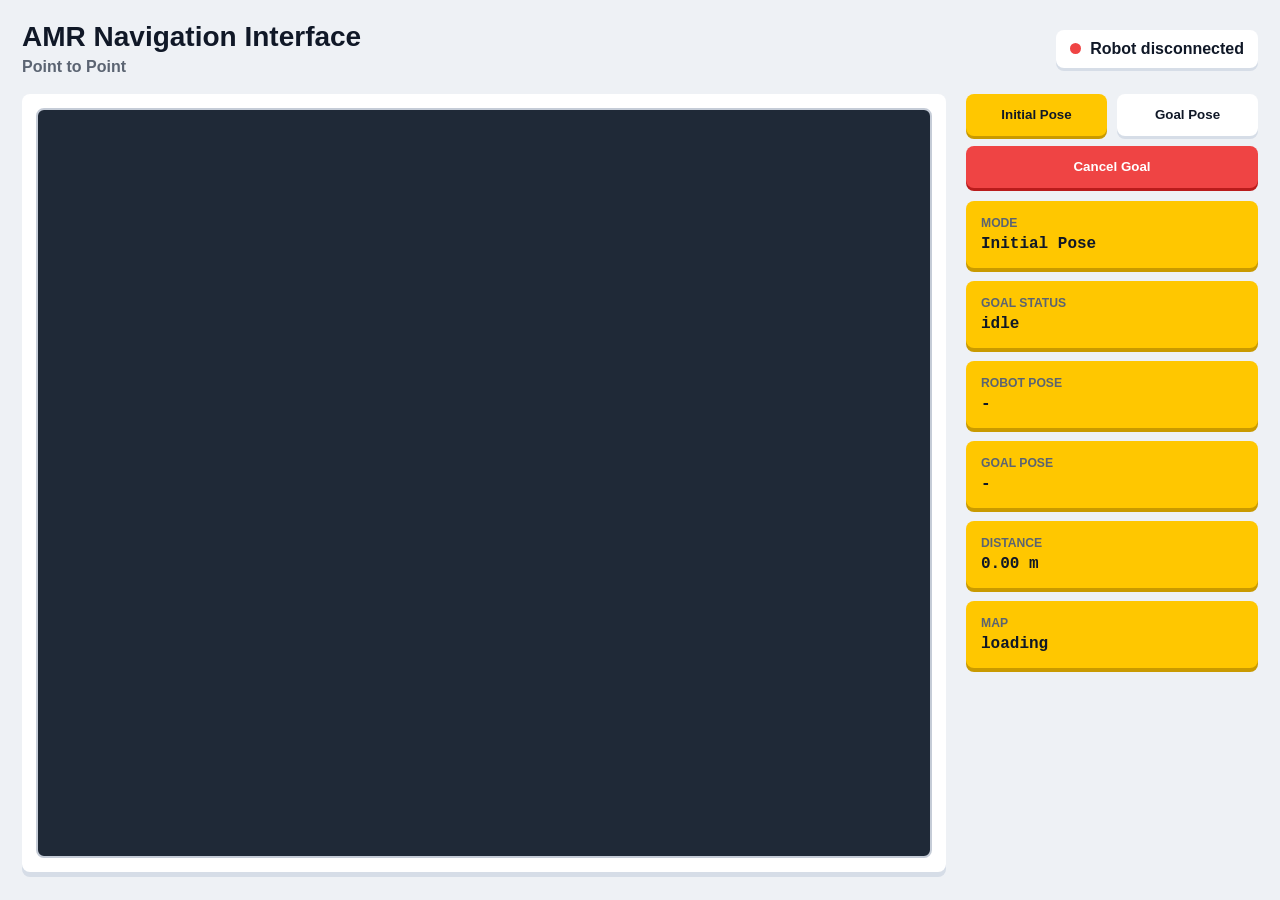
==== amr_ws/src/amr_nav_interface/amr_nav_interface/static/index.html @ f67d4182 "Add files via upload" ====
<!DOCTYPE html>
<html lang="id">
<head>
  <meta charset="UTF-8">
  <meta name="viewport" content="width=device-width, initial-scale=1.0">
  <title>AMR Navigation Interface</title>
  <style>
    :root {
      --bg: #eef1f5;
      --panel: #ffffff;
      --ink: #101827;
      --muted: #5b6472;
      --line: #d6dde7;
      --yellow: #ffc700;
      --yellow-shadow: #c99a00;
      --green: #22c55e;
      --red: #ef4444;
      --blue: #2563eb;
      --canvas: #1f2937;
      --font: Arial, Helvetica, sans-serif;
      --mono: "Courier New", monospace;
    }

    * { box-sizing: border-box; margin: 0; padding: 0; }

    body {
      min-height: 100vh;
      padding: 22px;
      background: var(--bg);
      color: var(--ink);
      font-family: var(--font);
    }

    header {
      display: flex;
      justify-content: space-between;
      align-items: center;
      gap: 18px;
      margin-bottom: 18px;
    }

    h1 { font-size: 1.75rem; line-height: 1.1; }

    .subtitle {
      margin-top: 5px;
      color: var(--muted);
      font-weight: 700;
    }

    .status-pill {
      display: inline-flex;
      align-items: center;
      gap: 9px;
      min-height: 38px;
      padding: 9px 14px;
      border-radius: 8px;
      background: var(--panel);
      box-shadow: 0 3px 0 var(--line);
      font-weight: 900;
      white-space: nowrap;
    }

    .dot {
      width: 11px;
      height: 11px;
      border-radius: 50%;
      background: var(--red);
    }

    .status-pill.ok .dot {
      background: var(--green);
      animation: pulse 1.6s infinite;
    }

    .layout {
      display: grid;
      grid-template-columns: minmax(0, 1fr) 292px;
      gap: 20px;
      align-items: start;
    }

    .map-panel {
      background: var(--panel);
      border-radius: 8px;
      padding: 14px;
      box-shadow: 0 5px 0 var(--line);
    }

    .canvas-wrap {
      position: relative;
      width: 100%;
      min-height: 420px;
      height: calc(100vh - 150px);
      border: 2px solid #c5ccd7;
      border-radius: 8px;
      overflow: hidden;
      background: var(--canvas);
    }

    canvas {
      display: block;
      width: 100%;
      height: 100%;
      cursor: crosshair;
    }

    .side {
      display: grid;
      gap: 13px;
    }

    .toolbar {
      display: grid;
      grid-template-columns: 1fr 1fr;
      gap: 10px;
    }

    button {
      min-height: 42px;
      border: none;
      border-radius: 8px;
      padding: 9px 12px;
      font-family: var(--font);
      font-weight: 900;
      color: var(--ink);
      background: var(--panel);
      box-shadow: 0 3px 0 var(--line);
      cursor: pointer;
    }

    button.active {
      background: var(--yellow);
      box-shadow: 0 3px 0 var(--yellow-shadow);
    }

    button.danger {
      grid-column: 1 / -1;
      color: #ffffff;
      background: var(--red);
      box-shadow: 0 3px 0 #b91c1c;
    }

    button:active { transform: translateY(2px); box-shadow: 0 1px 0 var(--line); }

    .metric {
      padding: 15px;
      border-radius: 8px;
      background: var(--yellow);
      box-shadow: 0 4px 0 var(--yellow-shadow);
    }

    .metric-label {
      color: var(--muted);
      font-size: .76rem;
      font-weight: 900;
      text-transform: uppercase;
    }

    .metric-value {
      margin-top: 5px;
      font-family: var(--mono);
      font-size: 1rem;
      font-weight: 700;
      overflow-wrap: anywhere;
    }

    @keyframes pulse {
      0%, 100% { box-shadow: 0 0 0 0 rgba(34, 197, 94, .45); }
      50% { box-shadow: 0 0 0 7px rgba(34, 197, 94, 0); }
    }

    @media (max-width: 900px) {
      body { padding: 15px; }
      header { align-items: flex-start; flex-direction: column; }
      .layout { grid-template-columns: 1fr; }
      .canvas-wrap { height: 62vh; min-height: 330px; }
    }
  </style>
</head>
<body>
  <header>
    <div>
      <h1>AMR Navigation Interface</h1>
      <div class="subtitle">Point to Point</div>
    </div>
    <div class="status-pill" id="robotPill">
      <span class="dot"></span>
      <span id="robotText">Robot disconnected</span>
    </div>
  </header>

  <div class="layout">
    <main class="map-panel">
      <div class="canvas-wrap">
        <canvas id="mapCanvas"></canvas>
      </div>
    </main>

    <aside class="side">
      <div class="toolbar">
        <button id="initialBtn" class="active" onclick="setMode('initial')">Initial Pose</button>
        <button id="goalBtn" onclick="setMode('goal')">Goal Pose</button>
        <button class="danger" onclick="cancelGoal()">Cancel Goal</button>
      </div>

      <div class="metric">
        <div class="metric-label">Mode</div>
        <div class="metric-value" id="modeValue">Initial Pose</div>
      </div>
      <div class="metric">
        <div class="metric-label">Goal Status</div>
        <div class="metric-value" id="goalStatus">idle</div>
      </div>
      <div class="metric">
        <div class="metric-label">Robot Pose</div>
        <div class="metric-value" id="robotPose">-</div>
      </div>
      <div class="metric">
        <div class="metric-label">Goal Pose</div>
        <div class="metric-value" id="goalPose">-</div>
      </div>
      <div class="metric">
        <div class="metric-label">Distance</div>
        <div class="metric-value" id="distance">0.00 m</div>
      </div>
      <div class="metric">
        <div class="metric-label">Map</div>
        <div class="metric-value" id="mapInfo">loading</div>
      </div>
    </aside>
  </div>

  <script>
    const canvas = document.getElementById('mapCanvas');
    const ctx = canvas.getContext('2d');

    let mapData = null;
    let mapImage = null;
    let state = {};
    let mode = 'initial';
    let transform = { scale: 1, ox: 0, oy: 0, width: 0, height: 0 };
    let dragStart = null;
    let dragEnd = null;

    function resizeCanvas() {
      const rect = canvas.getBoundingClientRect();
      const ratio = window.devicePixelRatio || 1;
      canvas.width = Math.floor(rect.width * ratio);
      canvas.height = Math.floor(rect.height * ratio);
      ctx.setTransform(ratio, 0, 0, ratio, 0, 0);
      return rect;
    }

    function setMode(nextMode) {
      mode = nextMode;
      document.getElementById('initialBtn').classList.toggle('active', mode === 'initial');
      document.getElementById('goalBtn').classList.toggle('active', mode === 'goal');
      document.getElementById('modeValue').textContent =
        mode === 'initial' ? 'Initial Pose' : 'Goal Pose';
    }

    function createMapImage() {
      if (!mapData || !mapData.width || !mapData.height) return;

      const offscreen = document.createElement('canvas');
      offscreen.width = mapData.width;
      offscreen.height = mapData.height;
      const imageCtx = offscreen.getContext('2d');
      const image = imageCtx.createImageData(mapData.width, mapData.height);

      for (let y = 0; y < mapData.height; y++) {
        for (let x = 0; x < mapData.width; x++) {
          const srcIndex = x + (mapData.height - 1 - y) * mapData.width;
          const value = mapData.data[srcIndex];
          const dstIndex = (x + y * mapData.width) * 4;
          let shade = 205;
          if (value === 0) shade = 248;
          if (value > 50) shade = 35;
          image.data[dstIndex] = shade;
          image.data[dstIndex + 1] = shade;
          image.data[dstIndex + 2] = shade;
          image.data[dstIndex + 3] = 255;
        }
      }

      imageCtx.putImageData(image, 0, 0);
      mapImage = offscreen;
    }

    function computeTransform(rect) {
      if (!mapData || !mapData.width || !mapData.height) return;
      const scale = Math.min(rect.width / mapData.width, rect.height / mapData.height) * 0.96;
      transform = {
        scale,
        ox: (rect.width - mapData.width * scale) / 2,
        oy: (rect.height - mapData.height * scale) / 2,
        width: rect.width,
        height: rect.height,
      };
    }

    function worldToCanvas(point) {
      const res = mapData.resolution;
      const origin = mapData.origin || { x: 0, y: 0 };
      const gx = (point.x - origin.x) / res;
      const gy = (point.y - origin.y) / res;
      return {
        x: transform.ox + gx * transform.scale,
        y: transform.oy + (mapData.height - gy) * transform.scale,
      };
    }

    function canvasToWorld(px, py) {
      const res = mapData.resolution;
      const origin = mapData.origin || { x: 0, y: 0 };
      const gx = (px - transform.ox) / transform.scale;
      const gy = mapData.height - ((py - transform.oy) / transform.scale);
      return {
        x: origin.x + gx * res,
        y: origin.y + gy * res,
      };
    }

    function drawArrow(pose, color, size) {
      if (!pose || !mapData) return;
      const p = worldToCanvas(pose);
      const yaw = pose.yaw || 0;
      ctx.save();
      ctx.translate(p.x, p.y);
      ctx.rotate(-yaw);
      ctx.fillStyle = color;
      ctx.beginPath();
      ctx.moveTo(size, 0);
      ctx.lineTo(-size * 0.7, -size * 0.55);
      ctx.lineTo(-size * 0.45, 0);
      ctx.lineTo(-size * 0.7, size * 0.55);
      ctx.closePath();
      ctx.fill();
      ctx.restore();
    }

    function drawPath(path, color, width) {
      if (!path || path.length < 2 || !mapData) return;
      ctx.strokeStyle = color;
      ctx.lineWidth = width;
      ctx.beginPath();
      path.forEach((point, index) => {
        const p = worldToCanvas(point);
        if (index === 0) ctx.moveTo(p.x, p.y);
        else ctx.lineTo(p.x, p.y);
      });
      ctx.stroke();
    }

    function drawPreview() {
      if (!dragStart || !dragEnd) return;
      const start = worldToCanvas(dragStart);
      const end = worldToCanvas(dragEnd);
      ctx.strokeStyle = '#2563eb';
      ctx.lineWidth = 2;
      ctx.beginPath();
      ctx.moveTo(start.x, start.y);
      ctx.lineTo(end.x, end.y);
      ctx.stroke();
    }

    function draw() {
      const rect = resizeCanvas();
      ctx.fillStyle = '#1f2937';
      ctx.fillRect(0, 0, rect.width, rect.height);

      if (!mapData || !mapImage) return;

      computeTransform(rect);
      ctx.imageSmoothingEnabled = false;
      ctx.drawImage(
        mapImage,
        transform.ox,
        transform.oy,
        mapData.width * transform.scale,
        mapData.height * transform.scale
      );

      drawPath(state.path, '#2563eb', 3);
      drawArrow(state.initial_pose, '#f59e0b', 10);
      drawArrow(state.goal_pose, '#ef4444', 12);
      drawArrow(state.robot_pose, '#22c55e', 13);
      drawPreview();
    }

    function canvasPoint(event) {
      const rect = canvas.getBoundingClientRect();
      return {
        x: event.clientX - rect.left,
        y: event.clientY - rect.top,
      };
    }

    canvas.addEventListener('pointerdown', event => {
      if (!mapData) return;
      const p = canvasPoint(event);
      dragStart = canvasToWorld(p.x, p.y);
      dragEnd = dragStart;
      draw();
    });

    canvas.addEventListener('pointermove', event => {
      if (!dragStart || !mapData) return;
      const p = canvasPoint(event);
      dragEnd = canvasToWorld(p.x, p.y);
      draw();
    });

    canvas.addEventListener('pointerup', async event => {
      if (!dragStart || !mapData) return;
      const p = canvasPoint(event);
      dragEnd = canvasToWorld(p.x, p.y);

      const dx = dragEnd.x - dragStart.x;
      const dy = dragEnd.y - dragStart.y;
      const yaw = Math.hypot(dx, dy) > 0.03 ? Math.atan2(dy, dx) : 0.0;
      const payload = { x: dragStart.x, y: dragStart.y, yaw };
      dragStart = null;
      dragEnd = null;

      if (mode === 'initial') {
        await postJson('/api/nav/initial_pose', payload);
      } else {
        await postJson('/api/nav/goal', payload);
      }
      await fetchState();
    });

    async function postJson(url, payload) {
      const res = await fetch(url, {
        method: 'POST',
        headers: { 'Content-Type': 'application/json' },
        body: JSON.stringify(payload),
      });
      return res.json();
    }

    async function cancelGoal() {
      await fetch('/api/nav/cancel', { method: 'POST' });
      await fetchState();
    }

    function formatPose(pose) {
      if (!pose) return '-';
      const deg = (pose.yaw || 0) * 180 / Math.PI;
      return `${pose.x.toFixed(2)}, ${pose.y.toFixed(2)}, ${deg.toFixed(0)} deg`;
    }

    function updateMetrics() {
      const pill = document.getElementById('robotPill');
      const connected = Boolean(state.robot_connected);
      pill.className = `status-pill ${connected ? 'ok' : ''}`;
      document.getElementById('robotText').textContent =
        connected ? 'Robot connected' : 'Robot disconnected';
      document.getElementById('goalStatus').textContent = state.goal_status || 'idle';
      document.getElementById('robotPose').textContent = formatPose(state.robot_pose);
      document.getElementById('goalPose').textContent = formatPose(state.goal_pose);
      const distance = state.feedback ? Number(state.feedback.distance_remaining || 0) : 0;
      document.getElementById('distance').textContent = `${distance.toFixed(2)} m`;
      document.getElementById('mapInfo').textContent = mapData
        ? `${mapData.width} x ${mapData.height}`
        : 'loading';
    }

    async function fetchMap() {
      const res = await fetch('/api/nav/map');
      const data = await res.json();
      if (data.width && data.height) {
        mapData = data;
        createMapImage();
        updateMetrics();
        draw();
      }
    }

    async function fetchState() {
      const res = await fetch('/api/nav/state');
      state = await res.json();
      updateMetrics();
      draw();
      if (!mapData && state.map_ready) fetchMap();
    }

    window.addEventListener('resize', draw);
    fetchMap();
    fetchState();
    setInterval(fetchState, 300);
    setInterval(fetchMap, 5000);
  </script>
</body>
</html>
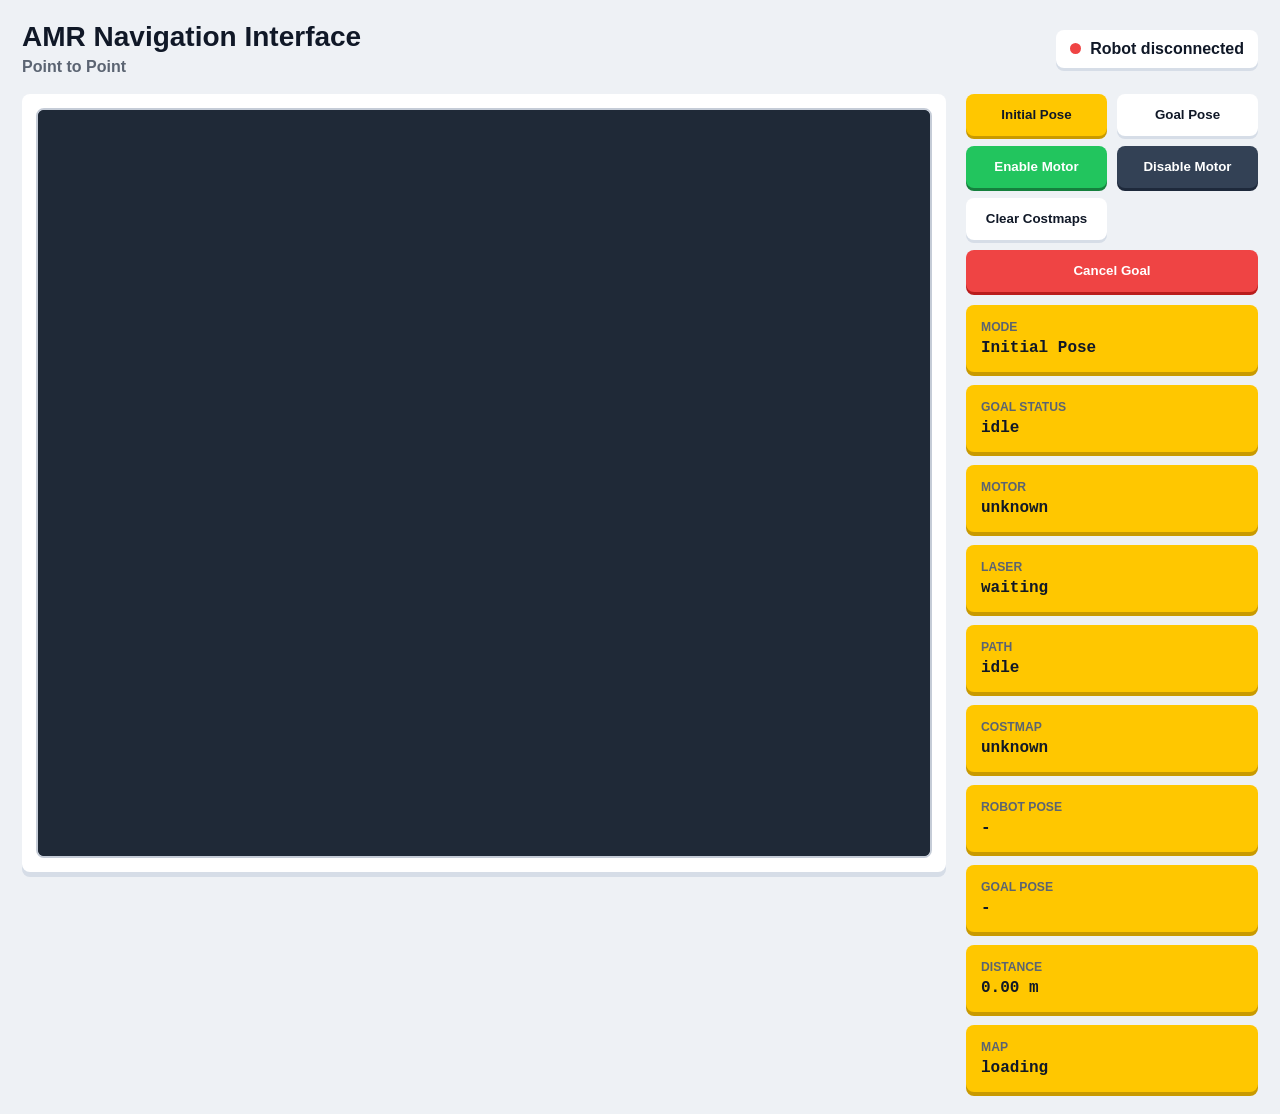
==== commit 882bada9: "update html" ====
--- a/amr_ws/src/amr_nav_interface/amr_nav_interface/static/index.html
+++ b/amr_ws/src/amr_nav_interface/amr_nav_interface/static/index.html
@@ -140,6 +140,18 @@
       box-shadow: 0 3px 0 #b91c1c;
     }
 
+    button.motor-on {
+      color: #ffffff;
+      background: var(--green);
+      box-shadow: 0 3px 0 #15803d;
+    }
+
+    button.motor-off {
+      color: #ffffff;
+      background: #334155;
+      box-shadow: 0 3px 0 #1e293b;
+    }
+
     button:active { transform: translateY(2px); box-shadow: 0 1px 0 var(--line); }
 
     .metric {
@@ -200,6 +212,9 @@
       <div class="toolbar">
         <button id="initialBtn" class="active" onclick="setMode('initial')">Initial Pose</button>
         <button id="goalBtn" onclick="setMode('goal')">Goal Pose</button>
+        <button class="motor-on" onclick="setMotor(true)">Enable Motor</button>
+        <button class="motor-off" onclick="setMotor(false)">Disable Motor</button>
+        <button onclick="clearCostmaps()">Clear Costmaps</button>
         <button class="danger" onclick="cancelGoal()">Cancel Goal</button>
       </div>
 
@@ -210,6 +225,22 @@
       <div class="metric">
         <div class="metric-label">Goal Status</div>
         <div class="metric-value" id="goalStatus">idle</div>
+      </div>
+      <div class="metric">
+        <div class="metric-label">Motor</div>
+        <div class="metric-value" id="motorStatus">unknown</div>
+      </div>
+      <div class="metric">
+        <div class="metric-label">Laser</div>
+        <div class="metric-value" id="laserStatus">waiting</div>
+      </div>
+      <div class="metric">
+        <div class="metric-label">Path</div>
+        <div class="metric-value" id="pathStatus">idle</div>
+      </div>
+      <div class="metric">
+        <div class="metric-label">Costmap</div>
+        <div class="metric-value" id="costmapStatus">unknown</div>
       </div>
       <div class="metric">
         <div class="metric-label">Robot Pose</div>
@@ -352,6 +383,17 @@
       ctx.stroke();
     }
 
+    function drawLaser(points) {
+      if (!points || !points.length || !mapData) return;
+      ctx.fillStyle = '#06b6d4';
+      for (const point of points) {
+        const p = worldToCanvas(point);
+        ctx.beginPath();
+        ctx.arc(p.x, p.y, 1.8, 0, Math.PI * 2);
+        ctx.fill();
+      }
+    }
+
     function drawPreview() {
       if (!dragStart || !dragEnd) return;
       const start = worldToCanvas(dragStart);
@@ -381,6 +423,7 @@
         mapData.height * transform.scale
       );
 
+      drawLaser(state.laser_points);
       drawPath(state.path, '#2563eb', 3);
       drawArrow(state.initial_pose, '#f59e0b', 10);
       drawArrow(state.goal_pose, '#ef4444', 12);
@@ -426,7 +469,10 @@
       if (mode === 'initial') {
         await postJson('/api/nav/initial_pose', payload);
       } else {
-        await postJson('/api/nav/goal', payload);
+        const result = await postJson('/api/nav/goal', payload);
+        if (!result.ok) {
+          state.goal_status = result.status || 'goal_error';
+        }
       }
       await fetchState();
     });
@@ -445,6 +491,22 @@
       await fetchState();
     }
 
+    async function clearCostmaps() {
+      const res = await fetch('/api/nav/clear_costmaps', { method: 'POST' });
+      const result = await res.json();
+      state.costmap_message = result.ok ? 'cleared' : 'partial';
+      state.path_status = result.ok ? 'cleared' : state.path_status;
+      updateMetrics();
+      await fetchState();
+    }
+
+    async function setMotor(enabled) {
+      const result = await postJson('/api/motor/enable', { enabled });
+      state.motor_enabled = Boolean(result.enabled);
+      state.motor_message = result.message || '';
+      updateMetrics();
+    }
+
     function formatPose(pose) {
       if (!pose) return '-';
       const deg = (pose.yaw || 0) * 180 / Math.PI;
@@ -458,6 +520,17 @@
       document.getElementById('robotText').textContent =
         connected ? 'Robot connected' : 'Robot disconnected';
       document.getElementById('goalStatus').textContent = state.goal_status || 'idle';
+      document.getElementById('motorStatus').textContent =
+        `${state.motor_enabled ? 'enabled' : 'disabled'} ${state.motor_message ? '- ' + state.motor_message : ''}`;
+      if (state.laser_connected) {
+        const count = state.laser_points ? state.laser_points.length : 0;
+        document.getElementById('laserStatus').textContent = `${count} pts (${state.laser_frame || 'scan'})`;
+      } else {
+        document.getElementById('laserStatus').textContent =
+          state.laser_error ? `tf error: ${state.laser_frame || 'scan'}` : 'waiting';
+      }
+      document.getElementById('pathStatus').textContent = state.path_status || 'idle';
+      document.getElementById('costmapStatus').textContent = state.costmap_message || 'unknown';
       document.getElementById('robotPose').textContent = formatPose(state.robot_pose);
       document.getElementById('goalPose').textContent = formatPose(state.goal_pose);
       const distance = state.feedback ? Number(state.feedback.distance_remaining || 0) : 0;
